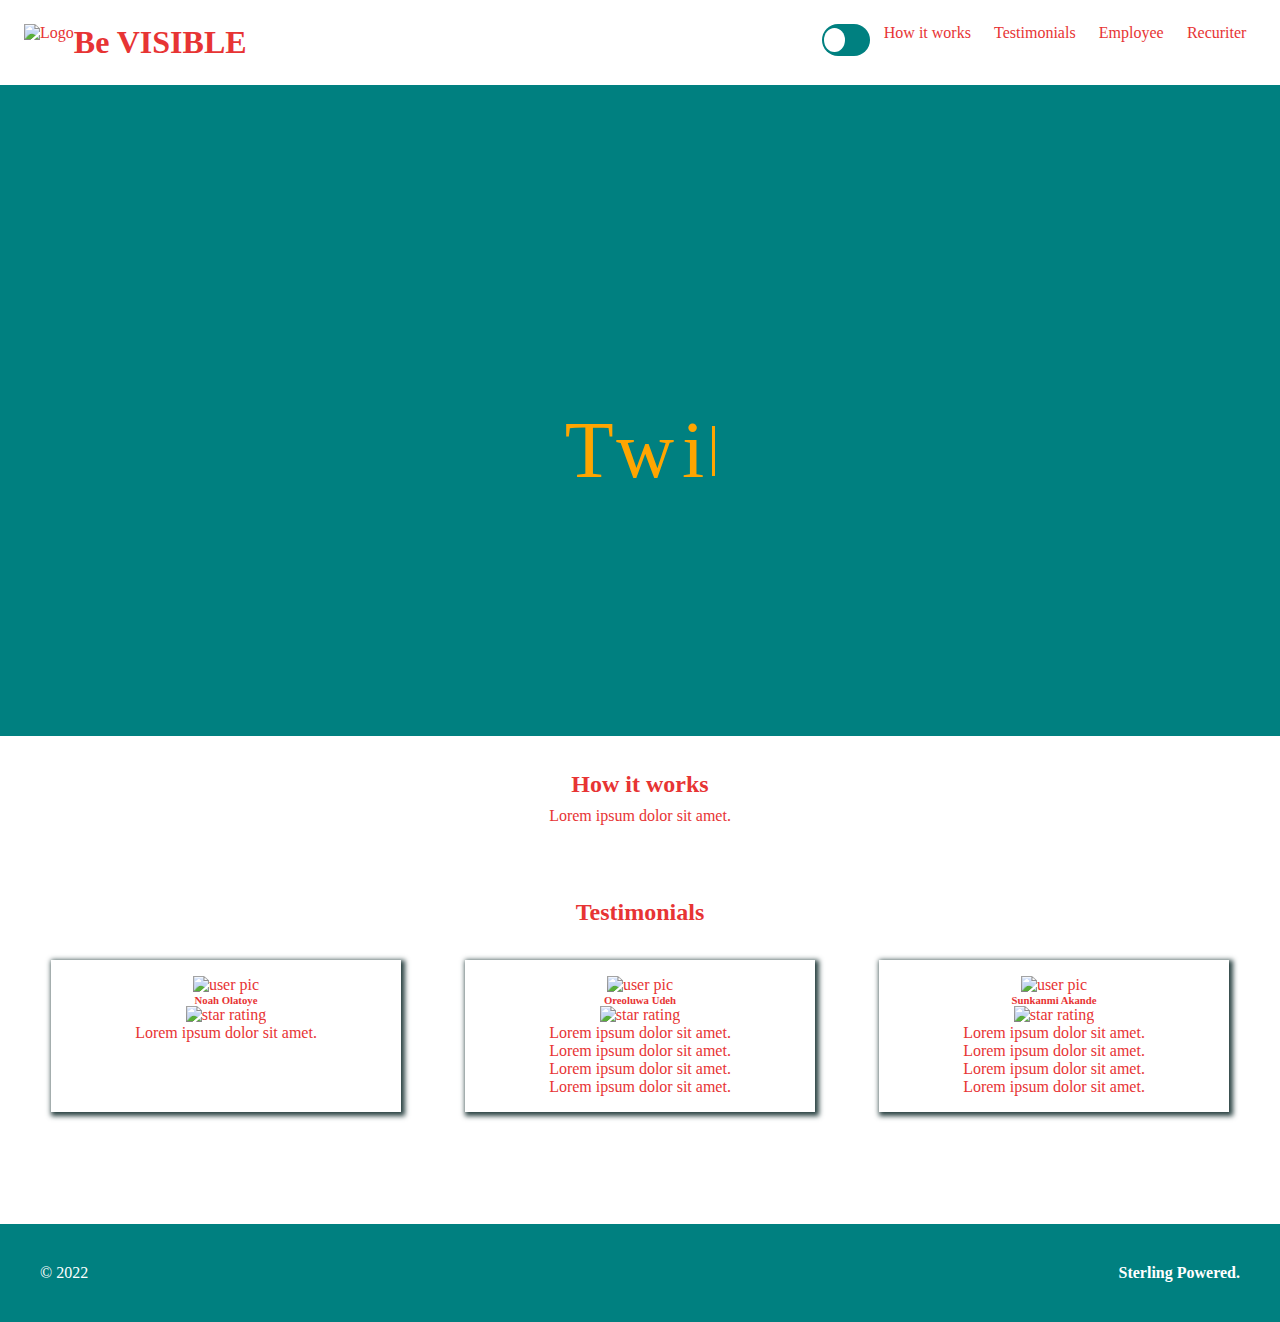
==== index.html @ 39772fd4 "first commit" ====
<!DOCTYPE html>
<html lang="en">
<head>
    <meta charset="UTF-8">
    <meta http-equiv="X-UA-Compatible" content="IE=edge">
    <meta name="viewport" content="width=device-width, initial-scale=1.0">
    <title>BE VISIBLE</title>
    <link rel="stylesheet" href="style.css">
    <link rel="shortcut icon" href="favicon.ico" type="image/x-icon">
</head>
<body>
    <nav class="navbar">
        <div class="left-nav">
        <img src="" alt="Logo">
        <h1>Be VISIBLE</h1>
        </div>
        <div class="right-nav">
            <label class="switch">
                <input type="checkbox"onclick="myFunction()" >
                <span class="slider round"></span>
              </label>
        <a href="#how">How it works</a>
        <a href="#test">Testimonials</a>
        <a href="#" id="myBtn">Employee</a>
        <a href="#">Recuriter</a>
        </div>
    </nav>
    <div class="text">
        <div id="container">
        <div id="text"></div><div id="cursor"></div>
        </div>
    </div>
    <div id="how">
        <h2>How it works</h2>
        <p>Lorem ipsum dolor sit amet.</p>
    </div>
    <div id="test">
        <h2>Testimonials</h2>
    </div>
    <div class="cards">
        <div class="first-card">
            <img src="" alt="user pic">
            <h6>Noah Olatoye</h6>
            <img src="" alt="star rating">
            <p>Lorem ipsum dolor sit amet.</p>
            
        </div>
        <div class="second-card">
            <img src="" alt="user pic">
            <h6>Oreoluwa Udeh</h6>
            <img src="" alt="star rating">
            <p>Lorem ipsum dolor sit amet.</p>
            <p>Lorem ipsum dolor sit amet.</p>
            <p>Lorem ipsum dolor sit amet.</p>
            <p>Lorem ipsum dolor sit amet.</p>
        </div>
        <div class="third-card">
            <img src="" alt="user pic">
            <h6>Sunkanmi Akande</h6>
            <img src="" alt="star rating">
            <p>Lorem ipsum dolor sit amet.</p>
            <p>Lorem ipsum dolor sit amet.</p>
            <p>Lorem ipsum dolor sit amet.</p>
            <p>Lorem ipsum dolor sit amet.</p>
        </div>
    </div>
    <footer>
        &copy; 2022
        <h4>Sterling Powered.</h4>
    </footer>

    <!-- Modal Sign In Button -->
<div id="myModal" class="modal">

    <!-- Modal content -->
    <div class="modal-content">
      <span class="close">&times;</span>
      <form class="sign-in" action="#">
          <h4>SIGN IN</h4>
          <input type="email" class="input" name="" id="" placeholder="Email Address" required>
          <br>
          <input type="password" class="input" name="" id="" placeholder="Password">
          <br>
          <button type="submit">Sign In</button>
          <br> <br>
          <a href="#">Forgot Password</a> 
          <br>  <br>
          <h6>New here? &nbsp; <a href="#" target="_blank">Create Profile</a> </h6>
          
      </form>
    </div>
  
  </div>
    <script src="script.js"></script>
</body>
</html>
---- style.css ----
* {
    box-sizing: border-box;
    margin: 0;
    padding: 0;
}
body {
    background-color: white;
}
.navbar {
    display: flex;
    justify-content: space-between;
    padding: 1.5rem;
    color:rgb(231, 52, 52) ;
}
.left-nav {
    display: flex;
}
.right-nav a {
    padding: 0rem .6rem;
    text-decoration: none;
    color: rgb(231, 52, 52) ;
}
.right-nav a:hover {
    background-color: teal;
    color: rgb(255, 255, 255);
    padding: 1rem;
}
.text {
    text-align: center bottom;
    background-color: teal;
    padding: 20rem 15rem 15rem 15rem;
    color: rgb(255, 255, 255);
}
#how , #test {
    text-align: center;
    padding: 2rem;
    color:rgb(231, 52, 52) ;
    line-height: 2rem;
}
.cards {
    display: flex;
    justify-content: center;
    gap: 5%;
}
.cards :hover {
    transform: scale(1.3); /* (150% zoom - Note: if the zoom is too large, it will go outside of the viewport) */
  }
.first-card , .second-card , .third-card {
    width: 350px;
    box-shadow: 2px 2px 5px 2px rgb(42, 66, 66);
    color:rgb(231, 52, 52) ;
    text-align: center;
    padding: 1rem;
}
footer {
    display: flex;
    justify-content: space-between;
    padding: 2.5rem;
    margin: 7rem 0rem 0rem 0rem;
    background-color: teal;
    color: rgb(255, 255, 255); 
}

/* DARK AND LIGHT MODE */
.dark-mode {
    background-color: black;
    color: white;
}
/* TOGGLE BUTTON DESIGNING */

/* The switch - the box around the slider */
.switch {
    position: relative;
    display: inline-block;
    width: 3rem;
    height: 2rem;
  }
  
  /* Hide default HTML checkbox */
  .switch input {
    opacity: 0;
    width: 0;
    height: 0;
  }
  
  /* The slider */
  .slider {
    position: absolute;
    cursor: pointer;
    top: 0;
    left: 0;
    right: 0;
    bottom: 0;
    background-color: teal;
    -webkit-transition: .4s;
    transition: .4s;
  }
  .slider:before {
    position: absolute;
    content: "";
    height: 1.5rem;
    width: 1.3rem;
    left: .1rem;
    bottom: 4px;
    background-color: #fff ;
    -webkit-transition: .4s;
    transition: .4s;
  }
  input:checked + .slider {
    background-color: rgb(231, 52, 52);
  }
  input:focus + .slider {
    box-shadow: 0 0 1px #2196F3;
  }
  input:checked + .slider:before {
    -webkit-transform: translateX(26px);
    -ms-transform: translateX(26px);
    transform: translateX(26px);
  }
  /* Rounded sliders */
  .slider.round {
    border-radius: 34px;
  }
  .slider.round:before {
    border-radius: 50%;
  }
 
  /* The Modal (background) */
.modal {
    display: none; /* Hidden by default */
    position: fixed; /* Stay in place */
    z-index: 1; /* Sit on top */
    padding-top: 100px; /* Location of the box */
    left: 0;
    top: 0;
    width: 100%; /* Full width */
    height: 100%; /* Full height */
  }
  
  /* Modal Content */
  .modal-content {
    background-color: #fff;
    margin: auto;
    padding: 20px;
    border: 2px solid #888;
    width: 50%;
  }
  
  /* The Close Button */
  .close {
    color: rgb(231, 52, 52);
    float: right;
    font-size: 28px;
    font-weight: bold;
  }
  
  .close:hover,
  .close:focus {
    color: #000;
    text-decoration: none;
    cursor: pointer;
  }
  .sign-in h4 {
      text-align: center;
  }
  .sign-in h6 {
    font-size: large;
}
  .sign-in {
    line-height: 1.5rem;
    padding: 0rem 2rem;
    font-size: large;
  }
  .sign-in button{
    border-radius: 15px;
    padding: 0.5rem 3rem;
  }
  .input {
      padding: 0.5rem 5rem;
      margin: .5rem 0rem;
      border-radius: 15px;
  }
  /* ANIMATED TEXT CONTENT */
  #container {
	text-align: center;
}

#text {
	display: inline-block;
	vertical-align: middle;
	color: orange;
	letter-spacing: .5rem;
    font-size: 5rem;
}

#cursor {
	display: inline-block;
	vertical-align: middle;
	width: 3px;
	height: 50px;
	background-color: orange;
	animation: blink .75s step-end infinite;
}

@keyframes blink {
	from, to { 
		background-color: transparent 
	}
	50% { 
		background-color: orange; 
	}
}
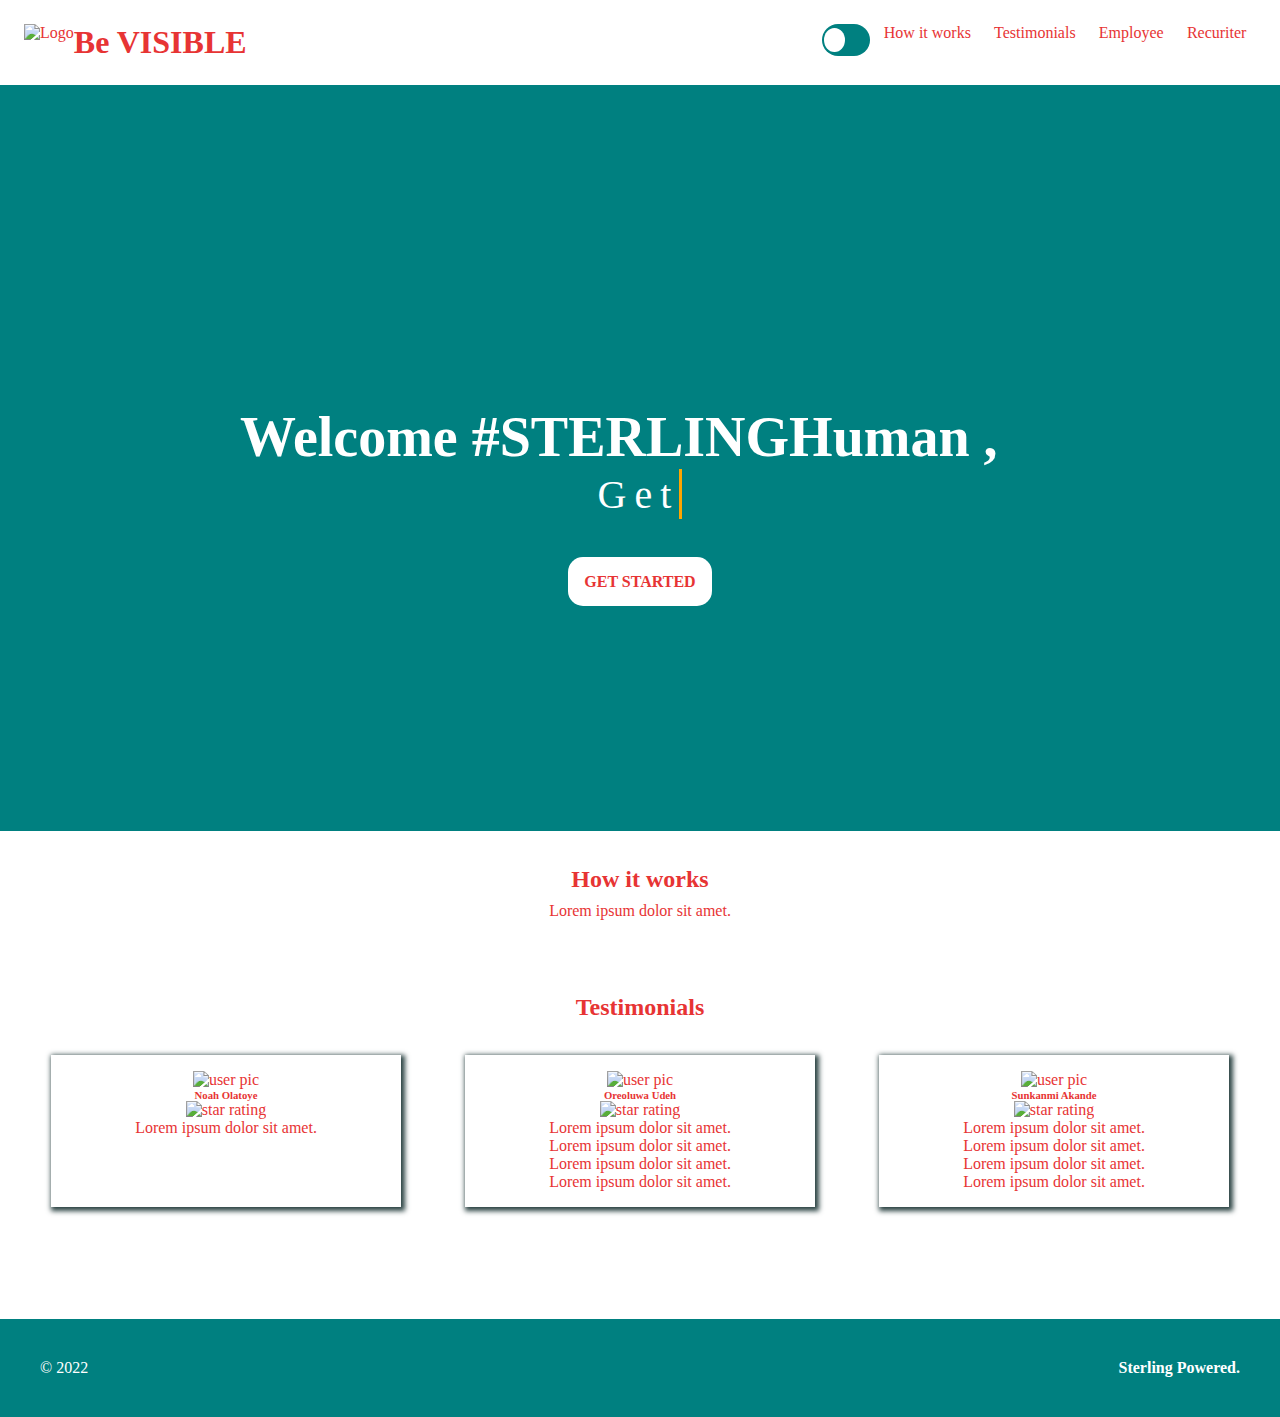
==== commit 7fd7d6e8: "JS FILE ADDED" ====
--- a/index.html
+++ b/index.html
@@ -26,8 +26,11 @@
         </div>
     </nav>
     <div class="text">
+        <h2>Welcome #STERLINGHuman ,</h2>
         <div id="container">
         <div id="text"></div><div id="cursor"></div>
+        <br> <br> <br> <br>
+        <a href="#" class="started">GET STARTED</a>
         </div>
     </div>
     <div id="how">
--- a/style.css
+++ b/style.css
@@ -31,6 +31,17 @@
     background-color: teal;
     padding: 20rem 15rem 15rem 15rem;
     color: rgb(255, 255, 255);
+}
+.text h2 {
+  font-size: 3.5rem;
+}
+.started {
+  background-color: rgb(255, 255, 255);
+  padding: 1rem;
+  border-radius: 15px;
+  text-decoration: none;
+  color: rgb(231, 52, 52);
+  font-weight: 900;
 }
 #how , #test {
     text-align: center;
@@ -189,9 +200,9 @@
 #text {
 	display: inline-block;
 	vertical-align: middle;
-	color: orange;
+	color: rgb(255, 255, 255);
 	letter-spacing: .5rem;
-    font-size: 5rem;
+  font-size: 2.5rem;
 }
 
 #cursor {
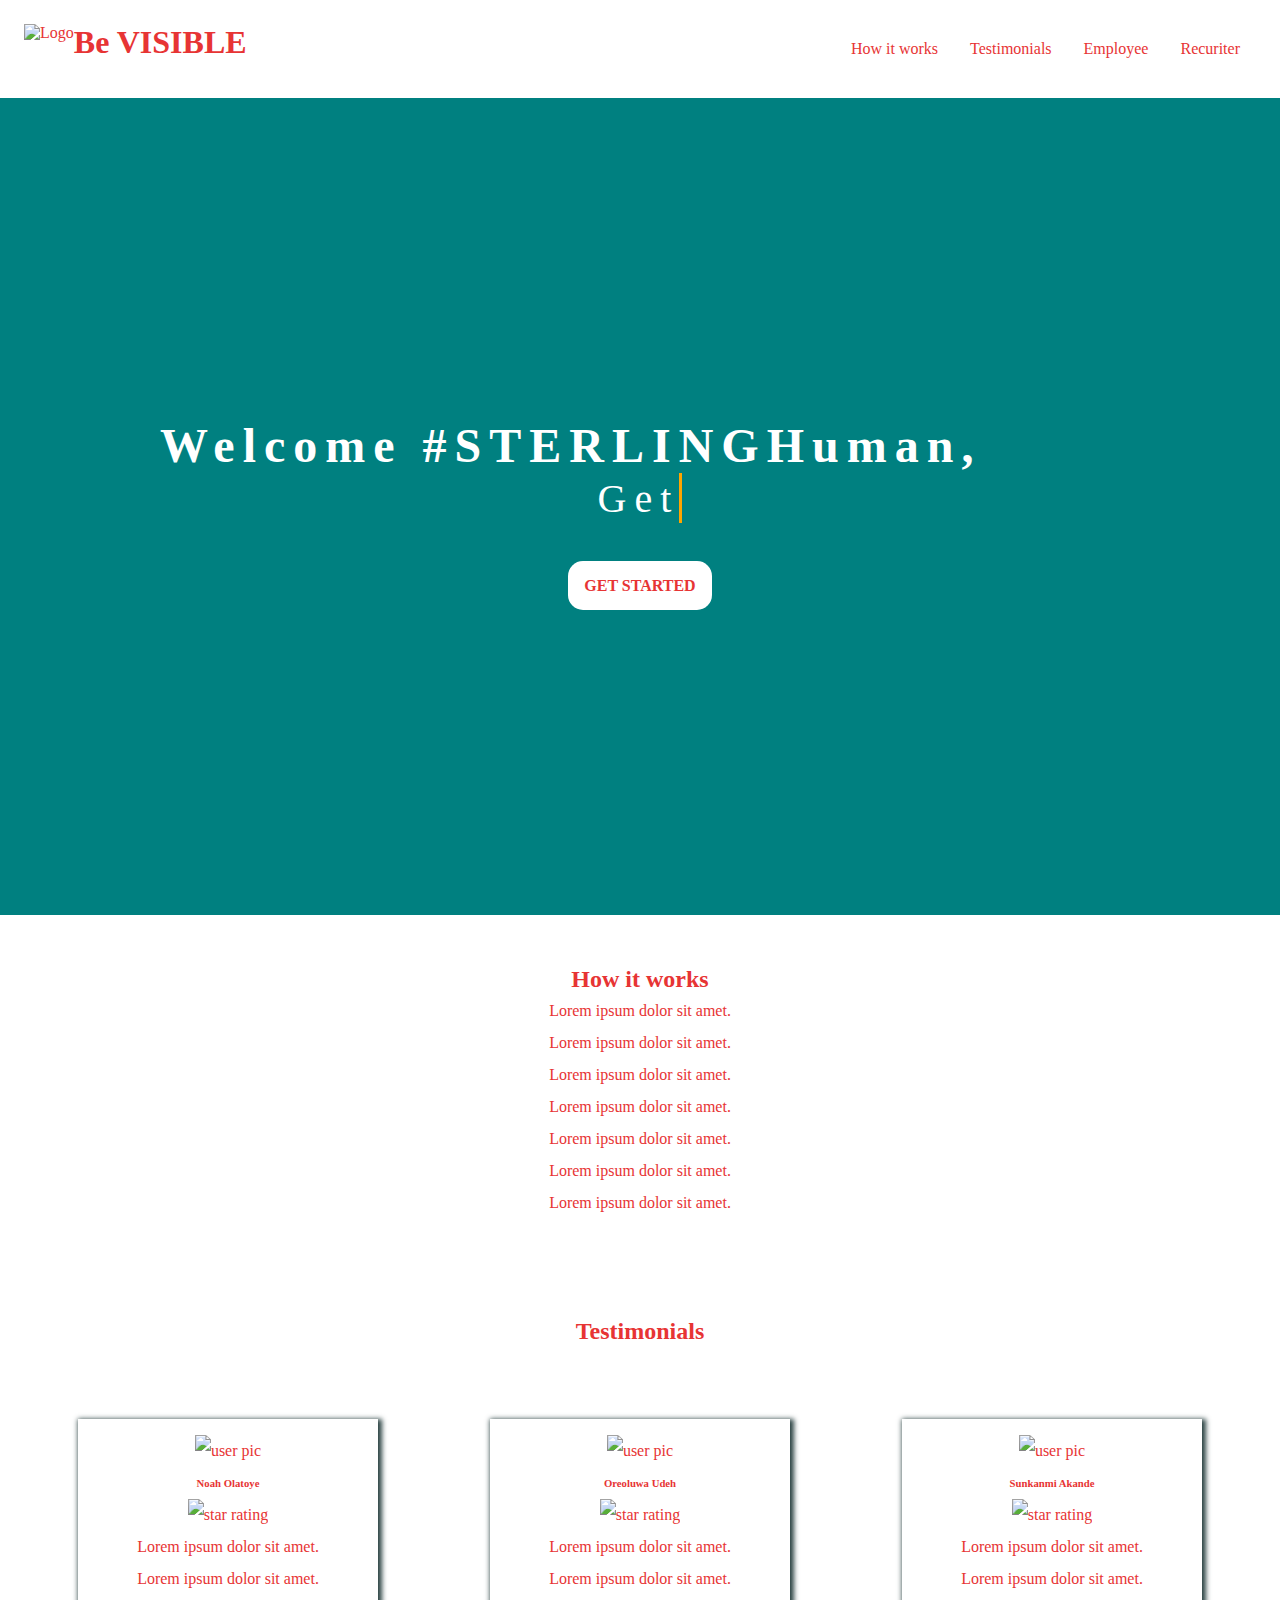
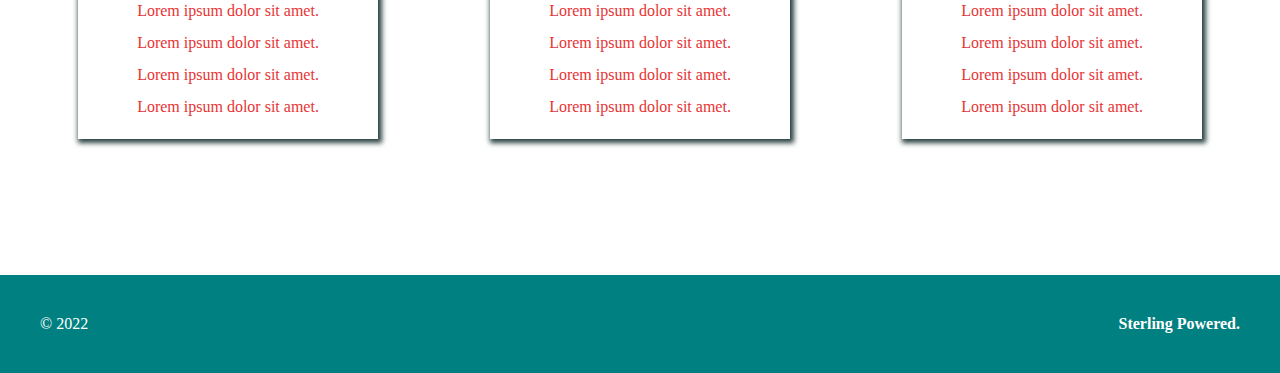
==== commit 331b1638: "responsive nav-bar created" ====
--- a/index.html
+++ b/index.html
@@ -15,26 +15,40 @@
         <h1>Be VISIBLE</h1>
         </div>
         <div class="right-nav">
-            <label class="switch">
-                <input type="checkbox"onclick="myFunction()" >
-                <span class="slider round"></span>
-              </label>
-        <a href="#how">How it works</a>
-        <a href="#test">Testimonials</a>
-        <a href="#" id="myBtn">Employee</a>
-        <a href="#">Recuriter</a>
+            <!--Start of responsive menu section -->
+            <a href="#" class="toggle-button">
+                <span class="bar"></span>
+                <span class="bar"></span>
+                <span class="bar"></span>
+            </a>
+            <!-- End of responsive menu section -->
+        </div>
+        <div class="navbar-links">
+            <ul>
+                <li><a href="#how">How it works</a></li>
+                <li><a href="#test">Testimonials</a></li>
+                <li><a href="#" id="myBtn">Employee</a></li>
+                <li><a href="recruiter.html">Recuriter</a></li>
+            </ul>
+        </div>
         </div>
     </nav>
     <div class="text">
-        <h2>Welcome #STERLINGHuman ,</h2>
+        <h2>Welcome #STERLINGHuman,</h2>
         <div id="container">
         <div id="text"></div><div id="cursor"></div>
         <br> <br> <br> <br>
-        <a href="#" class="started">GET STARTED</a>
+        <a href="signup.html" class="started">GET STARTED</a>
         </div>
     </div>
     <div id="how">
         <h2>How it works</h2>
+        <p>Lorem ipsum dolor sit amet.</p>
+        <p>Lorem ipsum dolor sit amet.</p>
+        <p>Lorem ipsum dolor sit amet.</p>
+        <p>Lorem ipsum dolor sit amet.</p>
+        <p>Lorem ipsum dolor sit amet.</p>
+        <p>Lorem ipsum dolor sit amet.</p>
         <p>Lorem ipsum dolor sit amet.</p>
     </div>
     <div id="test">
@@ -46,6 +60,11 @@
             <h6>Noah Olatoye</h6>
             <img src="" alt="star rating">
             <p>Lorem ipsum dolor sit amet.</p>
+            <p>Lorem ipsum dolor sit amet.</p>
+            <p>Lorem ipsum dolor sit amet.</p>
+            <p>Lorem ipsum dolor sit amet.</p>
+            <p>Lorem ipsum dolor sit amet.</p>
+            <p>Lorem ipsum dolor sit amet.</p>
             
         </div>
         <div class="second-card">
@@ -56,11 +75,15 @@
             <p>Lorem ipsum dolor sit amet.</p>
             <p>Lorem ipsum dolor sit amet.</p>
             <p>Lorem ipsum dolor sit amet.</p>
+            <p>Lorem ipsum dolor sit amet.</p>
+            <p>Lorem ipsum dolor sit amet.</p>
         </div>
         <div class="third-card">
             <img src="" alt="user pic">
             <h6>Sunkanmi Akande</h6>
             <img src="" alt="star rating">
+            <p>Lorem ipsum dolor sit amet.</p>
+            <p>Lorem ipsum dolor sit amet.</p>
             <p>Lorem ipsum dolor sit amet.</p>
             <p>Lorem ipsum dolor sit amet.</p>
             <p>Lorem ipsum dolor sit amet.</p>
@@ -88,7 +111,7 @@
           <br> <br>
           <a href="#">Forgot Password</a> 
           <br>  <br>
-          <h6>New here? &nbsp; <a href="#" target="_blank">Create Profile</a> </h6>
+          <h6>New here? &nbsp; <a href="signup.html">Create Profile</a> </h6>
           
       </form>
     </div>
--- a/style.css
+++ b/style.css
@@ -16,24 +16,30 @@
 .left-nav {
     display: flex;
 }
-.right-nav a {
-    padding: 0rem .6rem;
-    text-decoration: none;
-    color: rgb(231, 52, 52) ;
-}
-.right-nav a:hover {
-    background-color: teal;
-    color: rgb(255, 255, 255);
-    padding: 1rem;
+.navbar-links ul {
+  display: flex;
+  list-style: none;
+}
+.navbar-links li a {
+  padding: 1rem;
+  text-decoration: none;
+  color: rgb(231, 52, 52);
+  display: block;
+}
+.navbar-links ul :hover {
+  background-color: teal;
+  color: rgb(255, 255, 255);
 }
 .text {
     text-align: center bottom;
     background-color: teal;
-    padding: 20rem 15rem 15rem 15rem;
     color: rgb(255, 255, 255);
+    padding: 20rem  10rem;
 }
 .text h2 {
-  font-size: 3.5rem;
+	color: rgb(255, 255, 255);
+	letter-spacing: .5rem;
+  font-size: 3rem;
 }
 .started {
   background-color: rgb(255, 255, 255);
@@ -45,24 +51,27 @@
 }
 #how , #test {
     text-align: center;
-    padding: 2rem;
+    padding: 3rem;
     color:rgb(231, 52, 52) ;
     line-height: 2rem;
 }
 .cards {
     display: flex;
     justify-content: center;
+    flex-flow: wrap;
     gap: 5%;
 }
 .cards :hover {
-    transform: scale(1.3); /* (150% zoom - Note: if the zoom is too large, it will go outside of the viewport) */
+    transform: scale(1.2); /* this is to cause the card zoom*/
   }
 .first-card , .second-card , .third-card {
-    width: 350px;
+    width: 300px;
     box-shadow: 2px 2px 5px 2px rgb(42, 66, 66);
     color:rgb(231, 52, 52) ;
     text-align: center;
     padding: 1rem;
+    line-height: 2rem;
+    margin: 1.5rem;
 }
 footer {
     display: flex;
@@ -72,72 +81,29 @@
     background-color: teal;
     color: rgb(255, 255, 255); 
 }
-
-/* DARK AND LIGHT MODE */
-.dark-mode {
-    background-color: black;
-    color: white;
-}
-/* TOGGLE BUTTON DESIGNING */
-
-/* The switch - the box around the slider */
-.switch {
-    position: relative;
-    display: inline-block;
-    width: 3rem;
-    height: 2rem;
-  }
-  
-  /* Hide default HTML checkbox */
-  .switch input {
-    opacity: 0;
-    width: 0;
-    height: 0;
-  }
-  
-  /* The slider */
-  .slider {
-    position: absolute;
-    cursor: pointer;
-    top: 0;
-    left: 0;
-    right: 0;
-    bottom: 0;
-    background-color: teal;
-    -webkit-transition: .4s;
-    transition: .4s;
-  }
-  .slider:before {
-    position: absolute;
-    content: "";
-    height: 1.5rem;
-    width: 1.3rem;
-    left: .1rem;
-    bottom: 4px;
-    background-color: #fff ;
-    -webkit-transition: .4s;
-    transition: .4s;
-  }
-  input:checked + .slider {
-    background-color: rgb(231, 52, 52);
-  }
-  input:focus + .slider {
-    box-shadow: 0 0 1px #2196F3;
-  }
-  input:checked + .slider:before {
-    -webkit-transform: translateX(26px);
-    -ms-transform: translateX(26px);
-    transform: translateX(26px);
-  }
-  /* Rounded sliders */
-  .slider.round {
-    border-radius: 34px;
-  }
-  .slider.round:before {
-    border-radius: 50%;
-  }
- 
-  /* The Modal (background) */
+/* RESPONSIVE NAV-BAR DESIGN */
+
+/* Start */
+.toggle-button {
+  position: absolute;
+  top: 2.5rem;
+  margin: -.8rem 0rem 0rem 0rem;
+  right: 1rem;
+  display: none;
+  flex-direction: column;
+  justify-content: space-between;
+  width: 2rem;
+  height: 1.3rem;
+}
+.bar {
+  height: 3px;
+  width: 100%;
+  background-color: rgb(231, 52, 52) ;
+  border: radius 10px;
+}
+/* End */
+
+/* The Modal (background) */
 .modal {
     display: none; /* Hidden by default */
     position: fixed; /* Stay in place */
@@ -147,56 +113,60 @@
     top: 0;
     width: 100%; /* Full width */
     height: 100%; /* Full height */
-  }
+}
   
-  /* Modal Content */
-  .modal-content {
-    background-color: #fff;
+/* Modal Content */
+.modal-content {
+    background-color: transparent;
     margin: auto;
     padding: 20px;
     border: 2px solid #888;
     width: 50%;
-  }
+}
   
-  /* The Close Button */
-  .close {
+/* The Close Button */
+.close {
     color: rgb(231, 52, 52);
     float: right;
     font-size: 28px;
     font-weight: bold;
-  }
-  
-  .close:hover,
-  .close:focus {
+}
+.close:hover,
+.close:focus {
     color: #000;
     text-decoration: none;
     cursor: pointer;
-  }
-  .sign-in h4 {
+}
+.sign-in h4 {
       text-align: center;
-  }
-  .sign-in h6 {
+}
+.sign-in h6 {
     font-size: large;
 }
-  .sign-in {
+.sign-in {
     line-height: 1.5rem;
     padding: 0rem 2rem;
     font-size: large;
-  }
-  .sign-in button{
+}
+.sign-in button{
     border-radius: 15px;
     padding: 0.5rem 3rem;
-  }
-  .input {
+    cursor: pointer;
+}
+.sign-in button:hover{
+    background-color: rgb(231, 52, 52);
+    color: rgb(255, 255, 255);
+}
+.input {
       padding: 0.5rem 5rem;
       margin: .5rem 0rem;
       border-radius: 15px;
-  }
-  /* ANIMATED TEXT CONTENT */
+}
+
+/* ANIMATED TEXT CONTENT */
   #container {
 	text-align: center;
 }
-
 #text {
 	display: inline-block;
 	vertical-align: middle;
@@ -204,7 +174,6 @@
 	letter-spacing: .5rem;
   font-size: 2.5rem;
 }
-
 #cursor {
 	display: inline-block;
 	vertical-align: middle;
@@ -213,7 +182,6 @@
 	background-color: orange;
 	animation: blink .75s step-end infinite;
 }
-
 @keyframes blink {
 	from, to { 
 		background-color: transparent 
@@ -221,4 +189,45 @@
 	50% { 
 		background-color: orange; 
 	}
-}+}
+/* MEDIA QUERY ADDED */
+@media screen and (max-width:480px) {
+  .toggle-button {
+      display: flex;
+  }
+  .navbar-links {
+      display: none;
+      width: 100%;
+  }
+  .navbar {
+      flex-direction: column;
+      align-items: flex-start;
+  }
+  .navbar-links ul { 
+      flex-direction: column;
+      width: 100%;
+      padding: 1.5rem 1.5rem 0rem 1.5rem;
+  }
+   .navbar-links li { 
+      text-align: center;
+  }
+  .navbar-links li a {
+      padding: .5rem 1rem;
+  }
+  .navbar-links.active {
+      display: flex;
+  }
+  body {
+    overflow-wrap: break-word;
+  }
+  .text {
+    padding: 20rem 2rem ;
+  }
+  .text h2 {
+    font-size: 1.5rem;
+    padding: 0rem 0rem 1rem 0rem;
+  }
+  #text {
+    font-size: 1rem;
+  }
+}
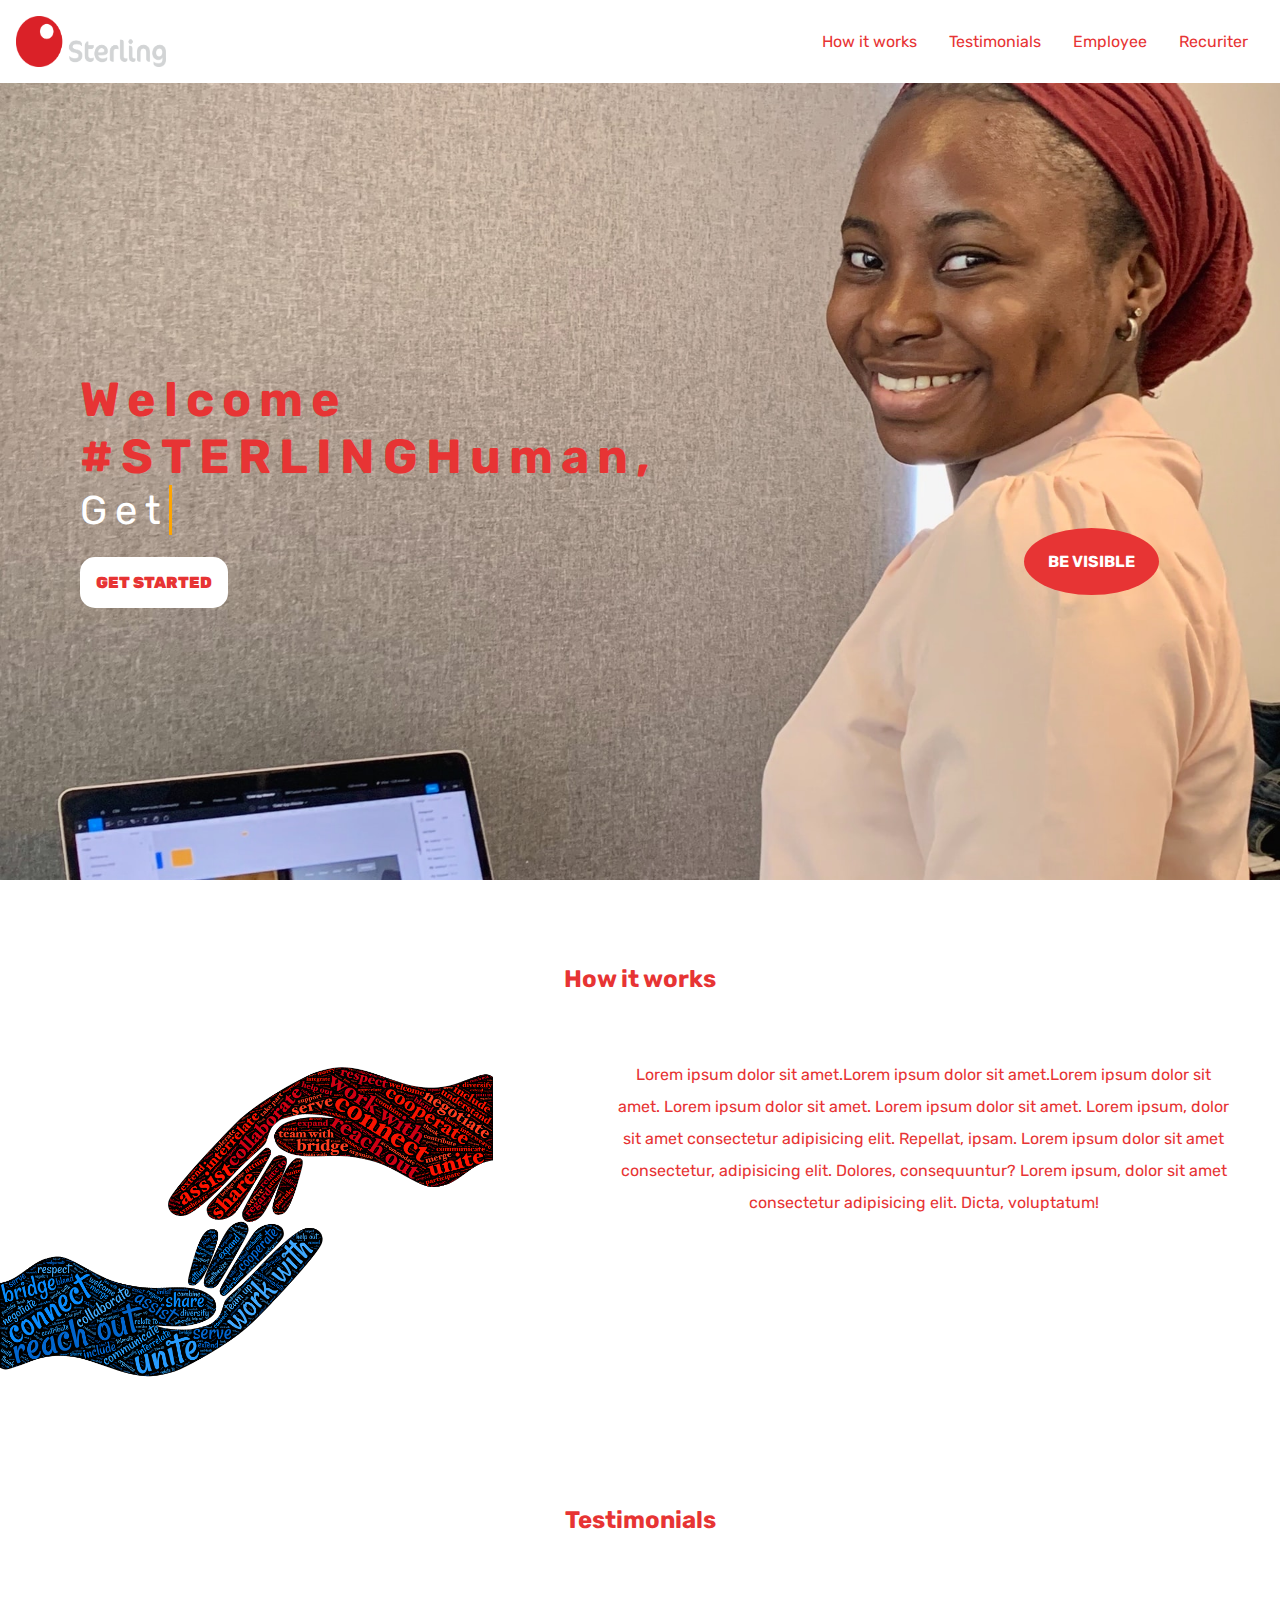
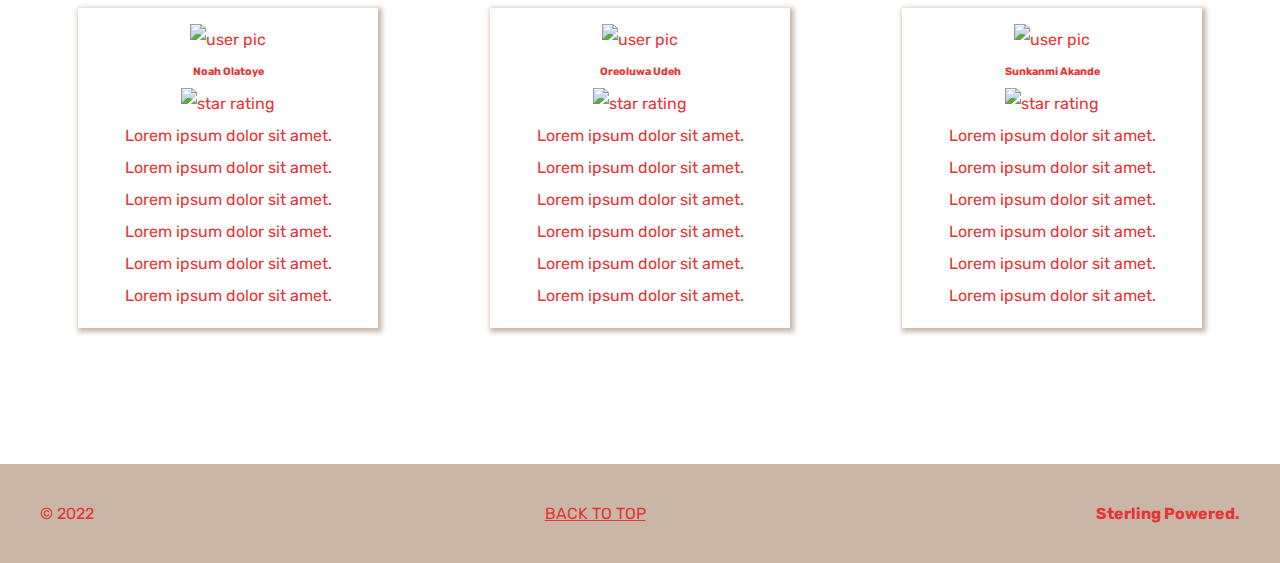
==== commit 3ace0cd0: "additional css file addedd" ====
--- a/index.html
+++ b/index.html
@@ -5,14 +5,13 @@
     <meta http-equiv="X-UA-Compatible" content="IE=edge">
     <meta name="viewport" content="width=device-width, initial-scale=1.0">
     <title>BE VISIBLE</title>
-    <link rel="stylesheet" href="style.css">
+    <link rel="stylesheet" href="src/style.css">
     <link rel="shortcut icon" href="favicon.ico" type="image/x-icon">
 </head>
 <body>
     <nav class="navbar">
         <div class="left-nav">
-        <img src="" alt="Logo">
-        <h1>Be VISIBLE</h1>
+        <img id="top" src="assets/STERLING-LOGO.png" alt="Logo" width="150">
         </div>
         <div class="right-nav">
             <!--Start of responsive menu section -->
@@ -34,23 +33,38 @@
         </div>
     </nav>
     <div class="text">
-        <h2>Welcome #STERLINGHuman,</h2>
+        <h2>Welcome</h2>
+        <h3> #STERLINGHuman,</h3>
         <div id="container">
         <div id="text"></div><div id="cursor"></div>
-        <br> <br> <br> <br>
-        <a href="signup.html" class="started">GET STARTED</a>
+        <br> <br> <br> 
+        <a class="started" href="signup.html">GET STARTED</a>
+        
         </div>
     </div>
+    <div class="name" ><h4>BE VISIBLE</h4></div>
     <div id="how">
         <h2>How it works</h2>
-        <p>Lorem ipsum dolor sit amet.</p>
-        <p>Lorem ipsum dolor sit amet.</p>
-        <p>Lorem ipsum dolor sit amet.</p>
-        <p>Lorem ipsum dolor sit amet.</p>
-        <p>Lorem ipsum dolor sit amet.</p>
-        <p>Lorem ipsum dolor sit amet.</p>
-        <p>Lorem ipsum dolor sit amet.</p>
+        <div class="epistle">
+            <img src="assets/how-it-works.png" alt="Image by John Hain from Pixabay " width="100">
+            <p>Lorem ipsum dolor sit amet.Lorem ipsum dolor sit amet.Lorem ipsum dolor sit amet.
+                    Lorem ipsum dolor sit amet. Lorem ipsum dolor sit amet. Lorem ipsum, dolor sit amet consectetur adipisicing elit. Repellat, ipsam.
+                    Lorem ipsum dolor sit amet consectetur, adipisicing elit. Dolores, consequuntur?
+                    Lorem ipsum, dolor sit amet consectetur adipisicing elit. Dicta, voluptatum!
+                </p>
+        </div>
     </div>
+    <!-- <div class="name" ><h4>BE VISIBLE</h4></div>
+    <div id="how">
+        <h2>How it works</h2>
+        <div class="epistle">
+            <img src="assets/how-it-works.png" alt="Image by John Hain from Pixabay " width="100">
+        <p>Lorem ipsum dolor sit amet.Lorem ipsum dolor sit amet.Lorem ipsum dolor sit amet.
+            Lorem ipsum dolor sit amet. Lorem ipsum dolor sit amet. Lorem ipsum, dolor sit amet consectetur adipisicing elit. Repellat, ipsam.
+            Lorem ipsum dolor sit amet consectetur, adipisicing elit. Dolores, consequuntur?
+            Lorem ipsum, dolor sit amet consectetur adipisicing elit. Dicta, voluptatum!
+        </p>
+        </div> -->
     <div id="test">
         <h2>Testimonials</h2>
     </div>
@@ -92,6 +106,7 @@
     </div>
     <footer>
         &copy; 2022
+        <a href="#top">BACK TO TOP</a>
         <h4>Sterling Powered.</h4>
     </footer>
 
@@ -117,6 +132,6 @@
     </div>
   
   </div>
-    <script src="script.js"></script>
+    <script src="src/script.js"></script>
 </body>
 </html>--- a/src/style.css
+++ b/src/style.css
@@ -0,0 +1,257 @@
+@import url('https://fonts.googleapis.com/css2?family=Rubik:wght@400;700&display=swap');
+* {
+    box-sizing: border-box;
+    margin: 0;
+    padding: 0;
+    font-family: Rubik , sans-serif;
+}
+body {
+    background-color: white;
+}
+.navbar {
+    display: flex;
+    justify-content: space-between;
+    padding: 1rem;
+    color:rgb(231, 52, 52) ;
+}
+.left-nav {
+    display: flex;
+}
+.navbar-links ul {
+  display: flex;
+  list-style: none;
+}
+.navbar-links li a {
+  padding: 1rem;
+  text-decoration: none;
+  color: rgb(231, 52, 52);
+  display: block;
+}
+.navbar-links ul :hover {
+  background-color: rgb(85,26,139);
+  color: rgb(255, 255, 255);
+}
+.text {
+    text-align: center bottom;
+    background-image: url(/assets/CUT.jpg); /*Photo by Cut in A Moment on Unsplash*/
+    background-repeat: no-repeat;
+    background-position: center;
+    background-size: cover;
+    color: rgb(255, 255, 255);
+    padding: 18rem 5rem;
+}
+.text h2, h3{
+	color:rgb(231, 52, 52) ;
+	letter-spacing: .5rem;
+  font-size: 3rem;
+}
+.name {
+  border-radius: 50%;
+  background-color: rgb(231, 52, 52);
+  width: fit-content;
+  padding: 1.5rem;
+  margin: -22rem 0rem 20rem 80%;
+  color: rgb(255, 255, 255);
+}
+.started {
+  background-color: rgb(255, 255, 255);
+  padding: 1rem;
+  border-radius: 15px;
+  text-decoration: none;
+  color: rgb(231, 52, 52);
+  font-weight: 900;
+}
+#test , #how {
+    text-align: center;
+    padding: 3rem;
+    color:rgb(231, 52, 52) ;
+    line-height: 2rem;
+}
+.epistle {
+    display: flex;
+    justify-content: flex-start;
+    margin: 2rem 0rem 0rem -3rem;
+    gap: 10%;
+}
+.epistle p {
+  padding: 2rem 0rem;
+}
+.epistle img {
+  width: 40%;
+}
+.cards {
+    display: flex;
+    justify-content: center;
+    flex-flow: wrap;
+    gap: 5%;
+}
+.cards :hover {
+    transform: scale(1.2); /* this is to cause the card zoom*/
+  }
+.first-card , .second-card , .third-card {
+    width: 300px;
+    box-shadow: 2px 2px 5px 2px rgb(201,182,167);
+    color:rgb(231, 52, 52);
+    text-align: center;
+    padding: 1rem;
+    line-height: 2rem;
+    margin: 1.5rem;
+}
+footer {
+    display: flex;
+    justify-content: space-between;
+    padding: 2.5rem;
+    margin: 7rem 0rem 0rem 0rem;
+    background-color:rgb(201,182,167);
+    color:rgb(231, 52, 52);
+}
+footer a  {
+    color:rgb(231, 52, 52);
+}
+/* RESPONSIVE NAV-BAR DESIGN */
+
+/* Start */
+.toggle-button {
+  position: absolute;
+  top: 2.5rem;
+  margin: -.8rem 0rem 0rem 0rem;
+  right: 1rem;
+  display: none;
+  flex-direction: column;
+  justify-content: space-between;
+  width: 2rem;
+  height: 1.3rem;
+}
+.bar {
+  height: 3px;
+  width: 100%;
+  background-color: rgb(231, 52, 52) ;
+  border: radius 10px;
+}
+/* End */
+
+/* The Modal (background) */
+.modal {
+    display: none; /* Hidden by default */
+    position: fixed; /* Stay in place */
+    z-index: 1; /* Sit on top */
+    padding-top: 100px; /* Location of the box */
+    left: 0;
+    top: 0;
+    width: 100%; /* Full width */
+    height: 100%; /* Full height */
+}
+  
+/* Modal Content */
+.modal-content {
+    background-color: transparent;
+    margin: -1rem auto;
+    padding: 20px;
+    border: 2px solid #888;
+    width: 50%;
+}
+  
+/* The Close Button */
+.close {
+    color: rgb(231, 52, 52);
+    float: right;
+    font-size: 28px;
+    font-weight: bold;
+}
+.close:hover,
+.close:focus {
+    color: #000;
+    text-decoration: none;
+    cursor: pointer;
+}
+.sign-in h4 {
+      text-align: center;
+}
+.sign-in h6 {
+    font-size: large;
+}
+.sign-in {
+    line-height: 1.5rem;
+    padding: 0rem 2rem;
+    font-size: large;
+}
+.sign-in button{
+    border-radius: 15px;
+    padding: 0.5rem 3rem;
+    cursor: pointer;
+}
+.sign-in button:hover{
+    background-color: rgb(231, 52, 52);
+    color: rgb(255, 255, 255);
+}
+.input {
+      padding: 0.5rem 5rem;
+      margin: .5rem 0rem;
+      border-radius: 15px;
+}
+
+/* ANIMATED TEXT CONTENT */
+  #container {
+	text-align: left;
+}
+#text {
+	display: inline-block;
+	vertical-align: middle;
+	color: rgb(255, 255, 255);
+	letter-spacing: .5rem;
+  font-size: 2.5rem;
+}
+#cursor {
+	display: inline-block;
+	vertical-align: middle;
+	width: 3px;
+	height: 50px;
+	background-color: orange;
+	animation: blink .75s step-end infinite;
+}
+@keyframes blink {
+	from, to { 
+		background-color: transparent 
+	}
+}
+/* MEDIA QUERY ADDED */
+@media screen and (max-width:480px) {
+  .toggle-button {
+      display: flex;
+  }
+  .navbar-links {
+      display: none;
+      width: 100%;
+  }
+  .navbar {
+      flex-direction: column;
+      align-items: flex-start;
+  }
+  .navbar-links ul { 
+      flex-direction: column;
+      width: 100%;
+      padding: 1.5rem 1.5rem 0rem 1.5rem;
+  }
+   .navbar-links li { 
+      text-align: center;
+  }
+  .navbar-links li a {
+      padding: .5rem 1rem;
+  }
+  .navbar-links.active {
+      display: flex;
+  }
+  body {
+    overflow-wrap: break-word;
+  }
+  .text {
+    padding: 20rem 2rem ;
+  }
+  .text h2 {
+    font-size: 1.5rem;
+    padding: 0rem 0rem 1rem 0rem;
+  }
+  #text {
+    font-size: 1rem;
+  }
+}
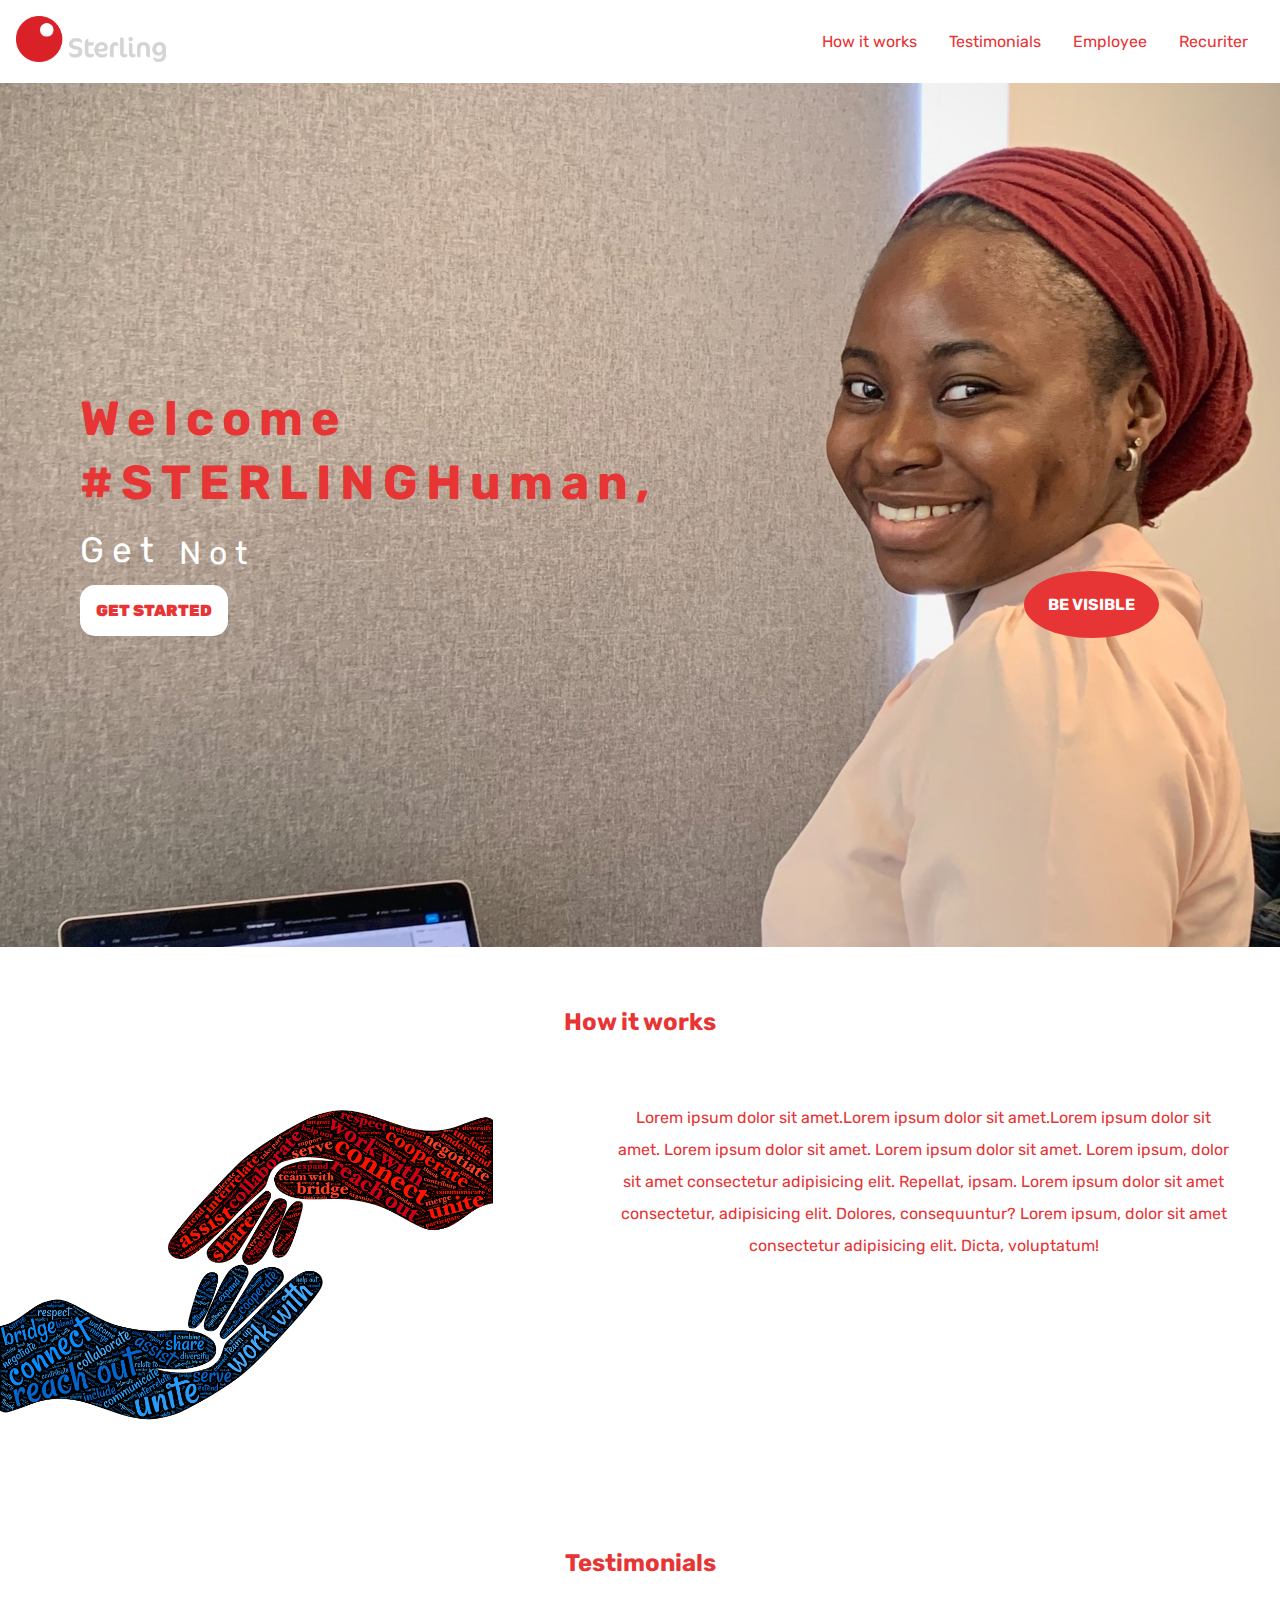
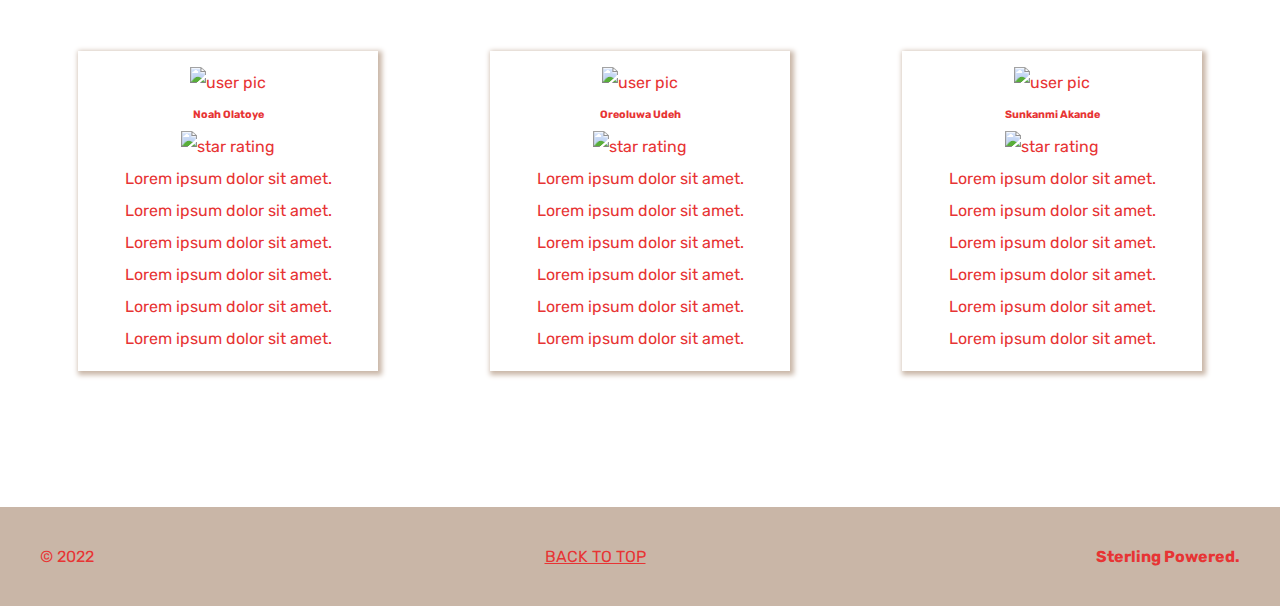
==== commit ce4593da: "api added" ====
--- a/index.html
+++ b/index.html
@@ -11,7 +11,7 @@
 <body>
     <nav class="navbar">
         <div class="left-nav">
-        <img id="top" src="assets/STERLING-LOGO.png" alt="Logo" width="150">
+        <a href="#"><img id="top" src="assets/STERLING-LOGO.png" alt="Logo" width="150"></a>
         </div>
         <div class="right-nav">
             <!--Start of responsive menu section -->
@@ -32,15 +32,16 @@
         </div>
         </div>
     </nav>
-    <div class="text">
+  <div class="text">  <!-- This is the section for the typewriter effect -->
         <h2>Welcome</h2>
+        <br>
         <h3> #STERLINGHuman,</h3>
         <div id="container">
-        <div id="text"></div><div id="cursor"></div>
-        <br> <br> <br> 
+        <div class="begin">Get <span id="text"></span> </div>
+        <div id="cursor"></div>
+        </div>
+        <br> <br> <br>
         <a class="started" href="signup.html">GET STARTED</a>
-        
-        </div>
     </div>
     <div class="name" ><h4>BE VISIBLE</h4></div>
     <div id="how">
@@ -54,17 +55,6 @@
                 </p>
         </div>
     </div>
-    <!-- <div class="name" ><h4>BE VISIBLE</h4></div>
-    <div id="how">
-        <h2>How it works</h2>
-        <div class="epistle">
-            <img src="assets/how-it-works.png" alt="Image by John Hain from Pixabay " width="100">
-        <p>Lorem ipsum dolor sit amet.Lorem ipsum dolor sit amet.Lorem ipsum dolor sit amet.
-            Lorem ipsum dolor sit amet. Lorem ipsum dolor sit amet. Lorem ipsum, dolor sit amet consectetur adipisicing elit. Repellat, ipsam.
-            Lorem ipsum dolor sit amet consectetur, adipisicing elit. Dolores, consequuntur?
-            Lorem ipsum, dolor sit amet consectetur adipisicing elit. Dicta, voluptatum!
-        </p>
-        </div> -->
     <div id="test">
         <h2>Testimonials</h2>
     </div>
@@ -116,13 +106,16 @@
     <!-- Modal content -->
     <div class="modal-content">
       <span class="close">&times;</span>
-      <form class="sign-in" action="#">
+      <form class="sign-in" action="e-dashboard.html">
           <h4>SIGN IN</h4>
           <input type="email" class="input" name="" id="" placeholder="Email Address" required>
+          <small></small>
           <br>
-          <input type="password" class="input" name="" id="" placeholder="Password">
+          <input type="password" class="input" name="" id="passy" placeholder="Password">
+          <small></small>
+          <h5>&nbsp;<input type="checkbox" name="" id="checkBox"> &nbsp; Show Password</h5>
           <br>
-          <button type="submit">Sign In</button>
+          <button class="oyaBtn" type="submit">Sign In</button>
           <br> <br>
           <a href="#">Forgot Password</a> 
           <br>  <br>
--- a/src/style.css
+++ b/src/style.css
@@ -16,6 +16,8 @@
 }
 .left-nav {
     display: flex;
+    cursor: pointer;
+
 }
 .navbar-links ul {
   display: flex;
@@ -35,10 +37,13 @@
     text-align: center bottom;
     background-image: url(/assets/CUT.jpg); /*Photo by Cut in A Moment on Unsplash*/
     background-repeat: no-repeat;
-    background-position: center;
+    background-position: center 30%;
     background-size: cover;
+    background-color: rgb(231, 161, 231);
+    background-attachment: fixed;
     color: rgb(255, 255, 255);
-    padding: 18rem 5rem;
+    padding: 20rem 5rem;
+    line-height: 2rem;
 }
 .text h2, h3{
 	color:rgb(231, 52, 52) ;
@@ -50,7 +55,7 @@
   background-color: rgb(231, 52, 52);
   width: fit-content;
   padding: 1.5rem;
-  margin: -22rem 0rem 20rem 80%;
+  margin: -23.5rem 0rem 20rem 80%;
   color: rgb(255, 255, 255);
 }
 .started {
@@ -193,25 +198,26 @@
 /* ANIMATED TEXT CONTENT */
   #container {
 	text-align: left;
+  position: absolute;
 }
 #text {
 	display: inline-block;
 	vertical-align: middle;
 	color: rgb(255, 255, 255);
 	letter-spacing: .5rem;
-  font-size: 2.5rem;
-}
-#cursor {
+  font-size: 2rem;
+}
+.begin {
 	display: inline-block;
 	vertical-align: middle;
-	width: 3px;
-	height: 50px;
-	background-color: orange;
-	animation: blink .75s step-end infinite;
+	color: rgb(255, 255, 255);
+	letter-spacing: .5rem;
+  font-size: 2.2rem;
+  padding: 1em 0em 0em ;
 }
 @keyframes blink {
 	from, to { 
-		background-color: transparent 
+		background-color: white; 
 	}
 }
 /* MEDIA QUERY ADDED */
@@ -248,10 +254,49 @@
     padding: 20rem 2rem ;
   }
   .text h2 {
-    font-size: 1.5rem;
+    font-size: 2rem;
     padding: 0rem 0rem 1rem 0rem;
+  }
+  .text h3 {
+    font-size: 2.5rem;
   }
   #text {
     font-size: 1rem;
   }
-}
+  .epistle {
+    display: inline-block;
+    justify-items: center;
+    width: 450px;
+  }
+  #how h2 {
+    text-align: center;
+  }
+  .modal {
+    /* display: none; Hidden by default */
+    /* position: fixed; Stay in place */
+    /* z-index: 1; Sit on top */
+    /* padding-top: 100px; Location of the box */
+    left: 0;
+    top: 15%;
+    width:400px; /* Full width */
+    /* height: 100%; Full height */
+}
+  
+/* Modal Content */
+.modal-content {
+    background-color: rgb(255, 255, 255);
+    padding: 5px;
+    border: 2px solid #888;
+    width: 50%;
+}
+.input {
+  padding: 0.5rem;
+  margin: .5rem -1.5rem;
+  border-radius: 15px;
+}
+.sign-in button{
+  border-radius: 15px;
+  padding: 0.5rem;
+  cursor: pointer;
+}
+}
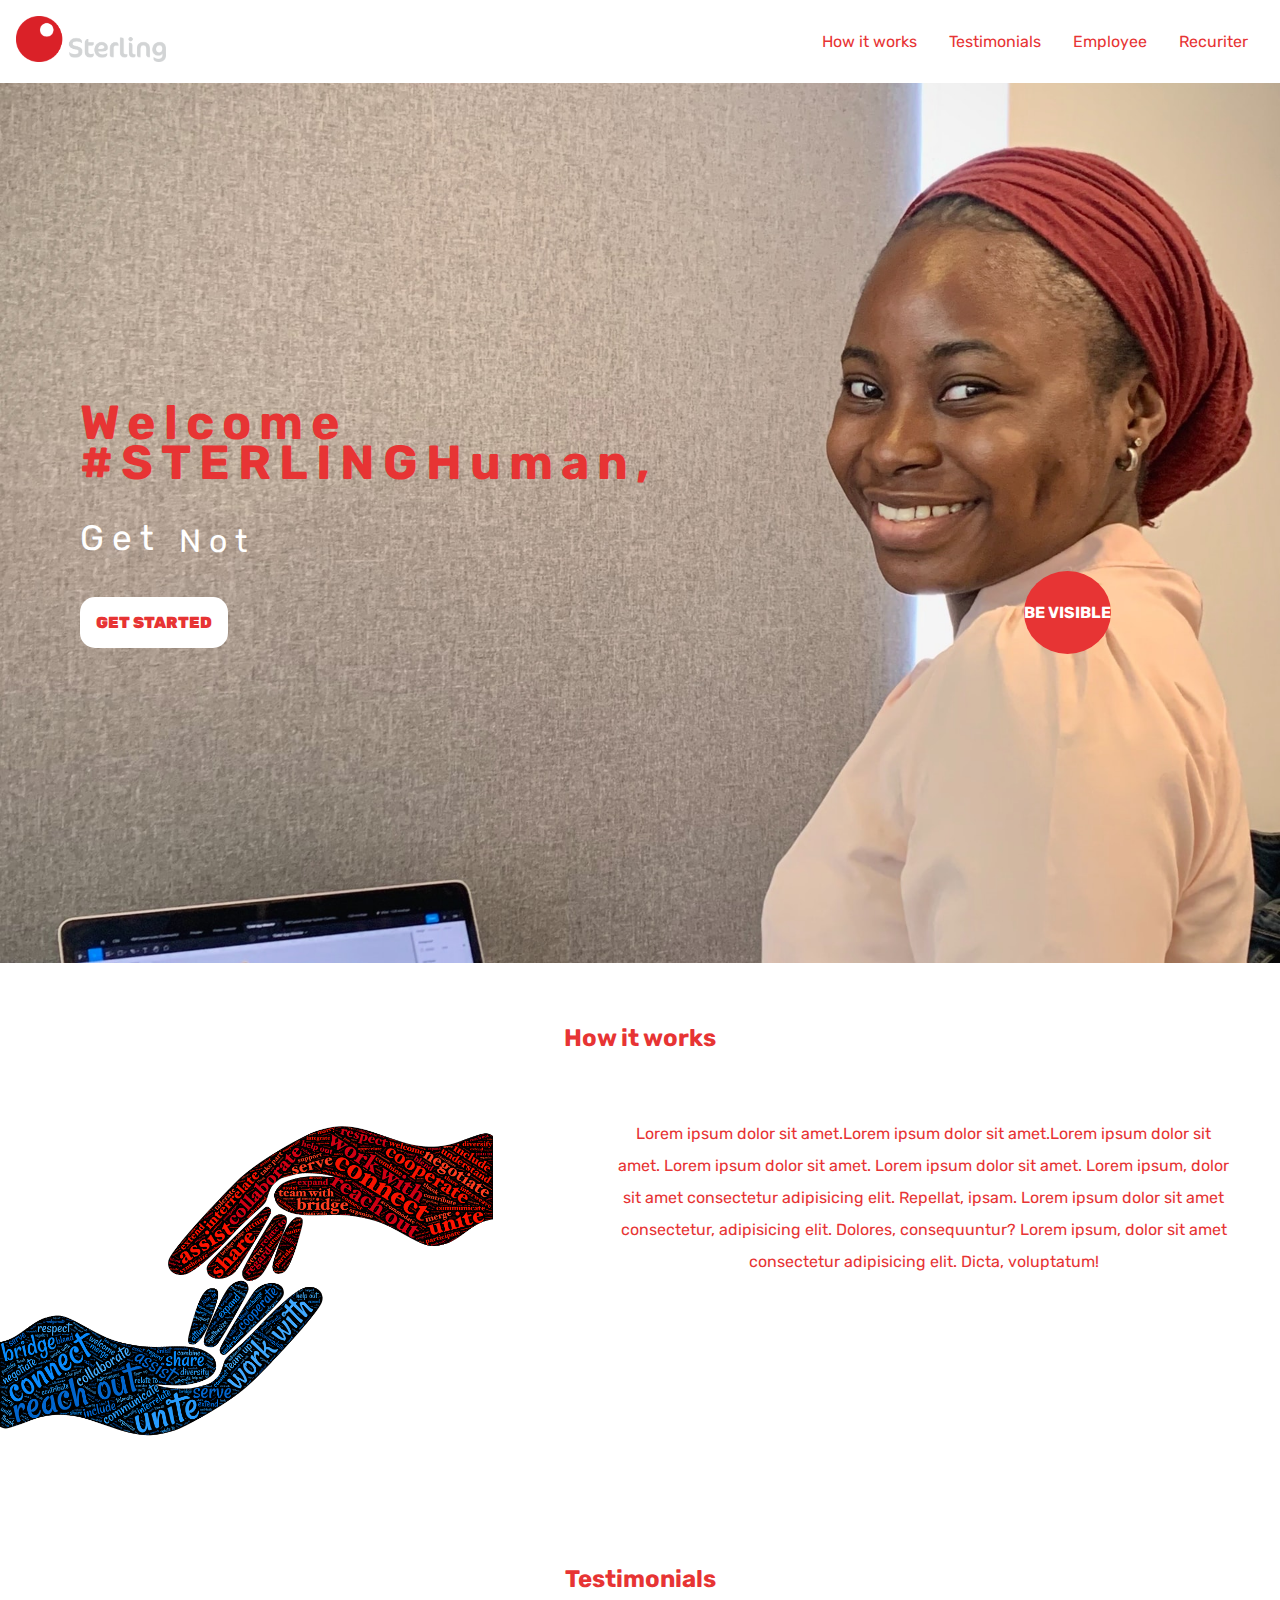
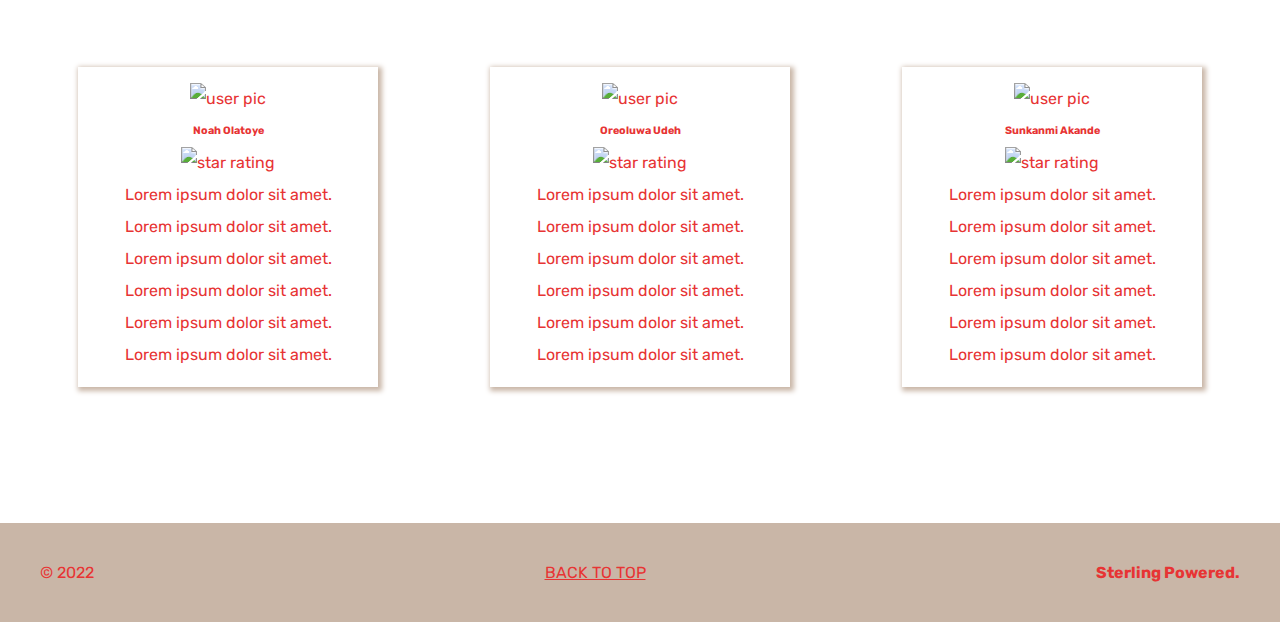
==== commit fba030f6: "api added" ====
--- a/index.html
+++ b/index.html
@@ -34,7 +34,7 @@
     </nav>
   <div class="text">  <!-- This is the section for the typewriter effect -->
         <h2>Welcome</h2>
-        <br>
+        <!-- <br> -->
         <h3> #STERLINGHuman,</h3>
         <div id="container">
         <div class="begin">Get <span id="text"></span> </div>
@@ -109,11 +109,11 @@
       <form class="sign-in" action="e-dashboard.html">
           <h4>SIGN IN</h4>
           <input type="email" class="input" name="" id="" placeholder="Email Address" required>
+          <br><small class="small"></small>
+          <br>
+          <input type="password" class="input" name="" id="passy" placeholder="Password" required>
           <small></small>
-          <br>
-          <input type="password" class="input" name="" id="passy" placeholder="Password">
-          <small></small>
-          <h5>&nbsp;<input type="checkbox" name="" id="checkBox"> &nbsp; Show Password</h5>
+          <h5>&nbsp;<input class="showPassy" type="checkbox" name="" id="checkBox"> &nbsp; Show Password</h5>
           <br>
           <button class="oyaBtn" type="submit">Sign In</button>
           <br> <br>
--- a/src/style.css
+++ b/src/style.css
@@ -43,7 +43,7 @@
     background-attachment: fixed;
     color: rgb(255, 255, 255);
     padding: 20rem 5rem;
-    line-height: 2rem;
+    line-height: 2.5rem;
 }
 .text h2, h3{
 	color:rgb(231, 52, 52) ;
@@ -54,8 +54,8 @@
   border-radius: 50%;
   background-color: rgb(231, 52, 52);
   width: fit-content;
-  padding: 1.5rem;
-  margin: -23.5rem 0rem 20rem 80%;
+  padding: 2rem 0rem;
+  margin: -24.5rem 0rem 20rem 80%;
   color: rgb(255, 255, 255);
 }
 .started {
@@ -89,6 +89,8 @@
     justify-content: center;
     flex-flow: wrap;
     gap: 5%;
+    transition: ease-in-out;
+    transition-delay: 2s;
 }
 .cards :hover {
     transform: scale(1.2); /* this is to cause the card zoom*/
@@ -251,52 +253,64 @@
     overflow-wrap: break-word;
   }
   .text {
-    padding: 20rem 2rem ;
+    padding: 20rem 0.5rem ;
+    line-height: 3rem;
   }
   .text h2 {
     font-size: 2rem;
     padding: 0rem 0rem 1rem 0rem;
   }
   .text h3 {
-    font-size: 2.5rem;
-  }
-  #text {
-    font-size: 1rem;
+    font-size: 2rem;
+  }
+  #text , .begin {
+    font-size: 1.5rem;
   }
   .epistle {
     display: inline-block;
-    justify-items: center;
-    width: 450px;
+    padding-left: 2.5rem;
+    /* justify-items: center; */
+  }
+  .epistle {
+    display: inline-block;
+    /* justify-items: center; */
   }
   #how h2 {
     text-align: center;
+  }
+  .name {
+   display: none;
   }
   .modal {
     /* display: none; Hidden by default */
     /* position: fixed; Stay in place */
     /* z-index: 1; Sit on top */
     /* padding-top: 100px; Location of the box */
-    left: 0;
-    top: 15%;
-    width:400px; /* Full width */
+    left: -6rem;
+    /* top: 15%; */
+    width:500px; /* Full width */
     /* height: 100%; Full height */
 }
   
 /* Modal Content */
 .modal-content {
     background-color: rgb(255, 255, 255);
-    padding: 5px;
+    padding: 1px;
     border: 2px solid #888;
-    width: 50%;
+    width: fit-content;
 }
 .input {
-  padding: 0.5rem;
-  margin: .5rem -1.5rem;
+  padding: 0.5rem 1rem ;
+  margin: .5rem 1rem 0rem 1rem;
   border-radius: 15px;
+}
+.showPassy {
+  margin: 0.5rem;
 }
 .sign-in button{
   border-radius: 15px;
   padding: 0.5rem;
+  margin: 0rem 1rem;
   cursor: pointer;
 }
 }
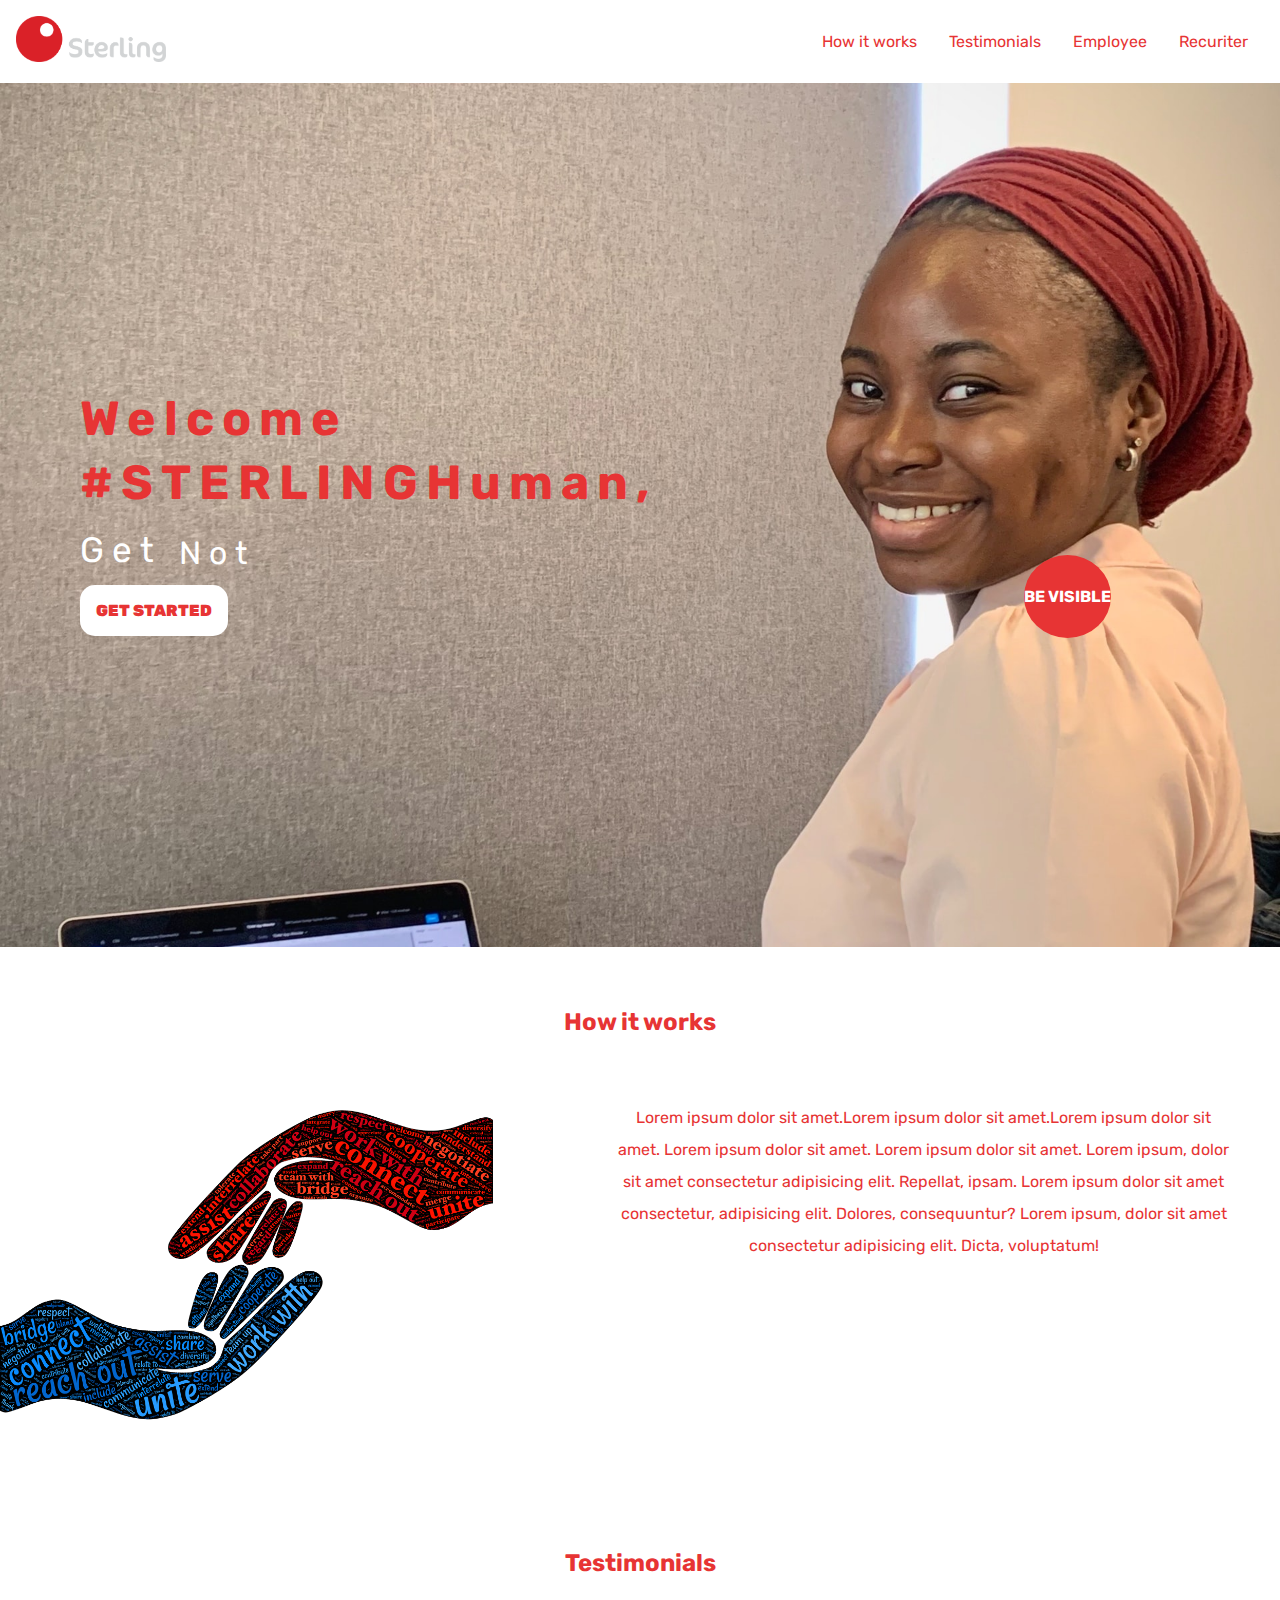
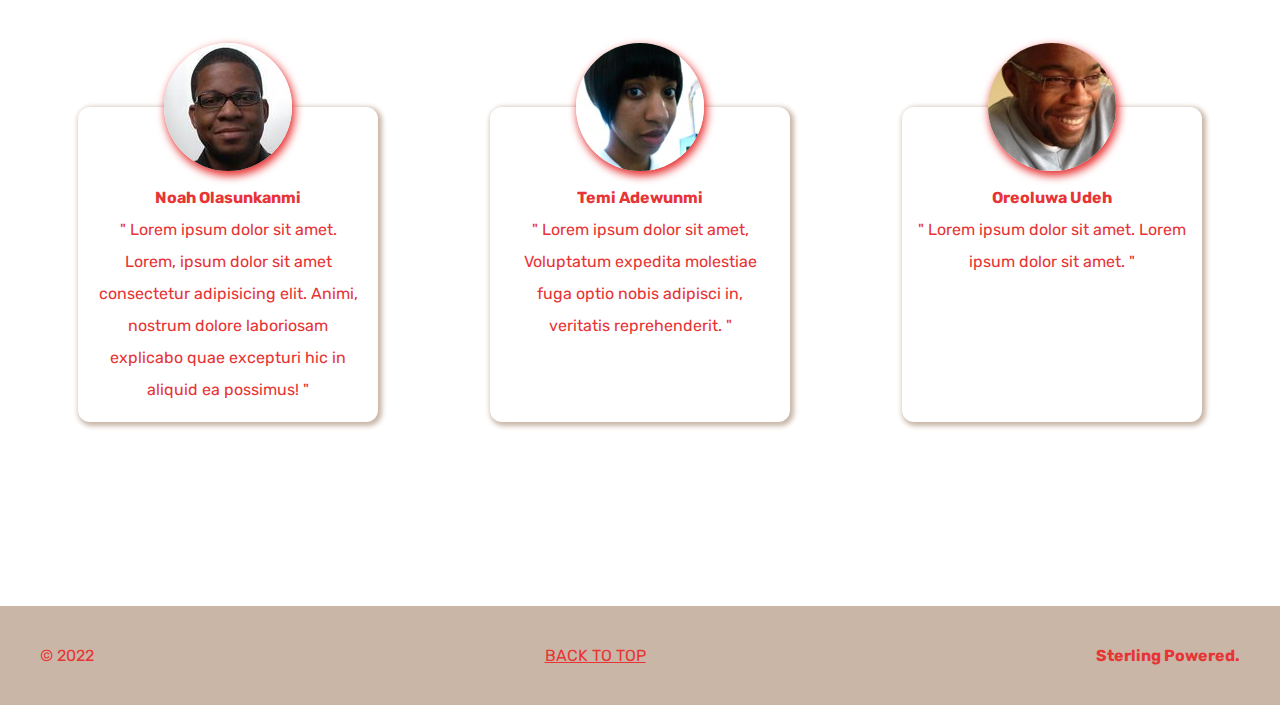
==== commit 83caa9ff: "testimonial updated" ====
--- a/index.html
+++ b/index.html
@@ -34,7 +34,7 @@
     </nav>
   <div class="text">  <!-- This is the section for the typewriter effect -->
         <h2>Welcome</h2>
-        <!-- <br> -->
+        <br>
         <h3> #STERLINGHuman,</h3>
         <div id="container">
         <div class="begin">Get <span id="text"></span> </div>
@@ -60,38 +60,23 @@
     </div>
     <div class="cards">
         <div class="first-card">
-            <img src="" alt="user pic">
-            <h6>Noah Olatoye</h6>
-            <img src="" alt="star rating">
-            <p>Lorem ipsum dolor sit amet.</p>
-            <p>Lorem ipsum dolor sit amet.</p>
-            <p>Lorem ipsum dolor sit amet.</p>
-            <p>Lorem ipsum dolor sit amet.</p>
-            <p>Lorem ipsum dolor sit amet.</p>
-            <p>Lorem ipsum dolor sit amet.</p>
+            <img src="assets/91.jpg" alt="user pic">
+            <h4>Noah Olasunkanmi</h4>
+            <p> " Lorem ipsum dolor sit amet. Lorem, ipsum dolor sit amet consectetur 
+                adipisicing elit. Animi, nostrum dolore laboriosam explicabo quae 
+                excepturi hic in aliquid ea possimus! "</p>
             
         </div>
         <div class="second-card">
-            <img src="" alt="user pic">
-            <h6>Oreoluwa Udeh</h6>
-            <img src="" alt="star rating">
-            <p>Lorem ipsum dolor sit amet.</p>
-            <p>Lorem ipsum dolor sit amet.</p>
-            <p>Lorem ipsum dolor sit amet.</p>
-            <p>Lorem ipsum dolor sit amet.</p>
-            <p>Lorem ipsum dolor sit amet.</p>
-            <p>Lorem ipsum dolor sit amet.</p>
+            <img src="assets/90.jpg" alt="user pic">
+            <h4>Temi Adewunmi</h4>
+            <p> " Lorem ipsum dolor sit amet,
+                Voluptatum expedita molestiae fuga optio nobis adipisci in, veritatis reprehenderit. "</p>
         </div>
         <div class="third-card">
-            <img src="" alt="user pic">
-            <h6>Sunkanmi Akande</h6>
-            <img src="" alt="star rating">
-            <p>Lorem ipsum dolor sit amet.</p>
-            <p>Lorem ipsum dolor sit amet.</p>
-            <p>Lorem ipsum dolor sit amet.</p>
-            <p>Lorem ipsum dolor sit amet.</p>
-            <p>Lorem ipsum dolor sit amet.</p>
-            <p>Lorem ipsum dolor sit amet.</p>
+            <img src="assets/92.jpg" alt="user pic">
+            <h4>Oreoluwa Udeh</h4>
+            <p>" Lorem ipsum dolor sit amet. Lorem ipsum dolor sit amet. "</p>
         </div>
     </div>
     <footer>
@@ -106,7 +91,7 @@
     <!-- Modal content -->
     <div class="modal-content">
       <span class="close">&times;</span>
-      <form class="sign-in" action="e-dashboard.html">
+      <form class="sign-in" action="#">
           <h4>SIGN IN</h4>
           <input type="email" class="input" name="" id="" placeholder="Email Address" required>
           <br><small class="small"></small>
--- a/src/style.css
+++ b/src/style.css
@@ -43,7 +43,7 @@
     background-attachment: fixed;
     color: rgb(255, 255, 255);
     padding: 20rem 5rem;
-    line-height: 2.5rem;
+    line-height: 2rem;
 }
 .text h2, h3{
 	color:rgb(231, 52, 52) ;
@@ -66,9 +66,15 @@
   color: rgb(231, 52, 52);
   font-weight: 900;
 }
-#test , #how {
+#how {
     text-align: center;
     padding: 3rem;
+    color:rgb(231, 52, 52) ;
+    line-height: 2rem;
+}
+#test {
+    text-align: center;
+    padding: 3rem 3rem 6.5rem 3rem;
     color:rgb(231, 52, 52) ;
     line-height: 2rem;
 }
@@ -92,8 +98,13 @@
     transition: ease-in-out;
     transition-delay: 2s;
 }
+.cards img {
+  border-radius: 50%;
+  box-shadow: 2px 4px 8px 1px rgb(231, 52, 52);
+  margin: -5rem 0rem 0rem 0rem;
+}
 .cards :hover {
-    transform: scale(1.2); /* this is to cause the card zoom*/
+    transform: scale(1.1); /* this is to cause the card zoom*/
   }
 .first-card , .second-card , .third-card {
     width: 300px;
@@ -103,6 +114,7 @@
     padding: 1rem;
     line-height: 2rem;
     margin: 1.5rem;
+    border-radius: 12px;
 }
 footer {
     display: flex;
@@ -314,3 +326,6 @@
   cursor: pointer;
 }
 }
+.first-card , .second-card , .third-card {
+  margin: 1.5rem 1.5rem 4.5rem 1.5rem;
+}